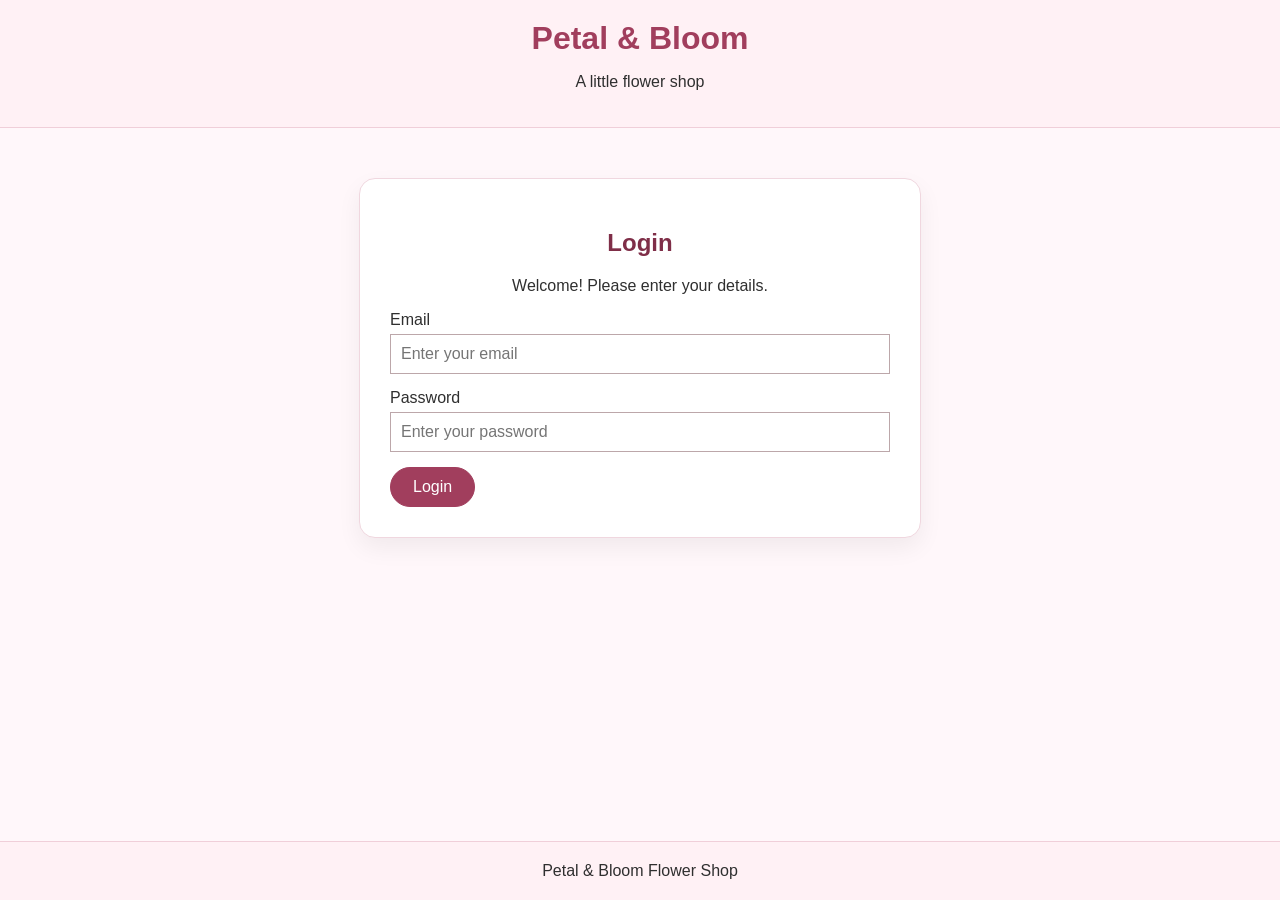
==== index.html @ 81bf0e91 "Set minimalist pink florist redesign and contact updates Co-authored-by: Copilot <223556219+Copilot@" ====
<!DOCTYPE html>
<html lang="en">
<head>
  <meta charset="UTF-8">
  <meta name="viewport" content="width=device-width, initial-scale=1.0">
  <title>Login - Petal &amp; Bloom</title>
  <link rel="stylesheet" href="style.css">
  <script src="login.js" defer></script>
</head>
<body>
  <header>
    <h1>Petal &amp; Bloom</h1>
    <p>A little flower shop</p>
  </header>

  <main class="page">
    <h2>Login</h2>
    <p>Welcome! Please enter your details.</p>
    <form id="login-form">
      <label for="email">Email</label>
      <input id="email" type="email" placeholder="Enter your email" required>

      <label for="password">Password</label>
      <input id="password" type="password" placeholder="Enter your password" required>

      <button type="submit">Login</button>
    </form>
  </main>

  <footer>Petal &amp; Bloom Flower Shop</footer>
</body>
</html>
---- style.css ----
body {
  margin: 0;
  background-color: #fff7fa;
  color: #2f2f2f;
  font-family: "Helvetica Neue", Helvetica, Arial, sans-serif;
  padding-bottom: 75px;
}

header {
  padding: 20px;
  background-color: #fff1f5;
  text-align: center;
  border-bottom: 1px solid #f0cfd9;
}

header h1 {
  margin: 0;
  color: #a13e5d;
}

nav {
  margin-top: 15px;
}

nav a {
  display: inline-block;
  margin: 5px 8px;
  padding: 8px 14px;
  border-radius: 999px;
  border: 1px solid #f0cfd9;
  background-color: #fff8fb;
  color: #7f2e48;
  font-weight: 600;
  text-decoration: none;
  transition: all 0.2s ease;
}

nav a:hover {
  border-color: #a13e5d;
  color: #a13e5d;
  transform: translateY(-1px);
}

a {
  color: #a13e5d;
}

h2 {
  color: #7f2e48;
}

.page {
  max-width: 500px;
  margin: 50px auto;
  padding: 30px;
  border: 1px solid #f0d7df;
  border-radius: 16px;
  background-color: #ffffff;
  box-shadow: 0 10px 24px rgba(0, 0, 0, 0.06);
  text-align: center;
}

form {
  text-align: left;
}

label {
  display: block;
  margin-top: 15px;
}

input {
  box-sizing: border-box;
  width: 100%;
  margin-top: 5px;
  padding: 10px;
  border: 1px solid #bca7aa;
  font: inherit;
}

button,
.button {
  display: inline-block;
  margin-top: 15px;
  padding: 10px 22px;
  border: 1px solid #a13e5d;
  border-radius: 999px;
  background-color: #a13e5d;
  color: #ffffff;
  font-weight: 600;
  font: inherit;
  text-decoration: none;
  cursor: pointer;
  transition: all 0.2s ease;
}

button:hover,
.button:hover {
  border-color: #8a2f4b;
  background-color: #8a2f4b;
  transform: translateY(-1px);
}

.note {
  color: #6a5a5d;
  font-size: 13px;
}

.welcome {
  padding: 80px 30px;
  background-color: #fff0f5;
  background-image: linear-gradient(rgba(255, 245, 249, 0.78), rgba(255, 245, 249, 0.78)), url("https://i.pinimg.com/736x/33/c2/3c/33c23c6570d251abd1d20c1be199b32e.jpg");
  background-position: center;
  background-size: cover;
  background-repeat: no-repeat;
}

.welcome div {
  max-width: 560px;
  margin: 0 auto;
  text-align: center;
}

.intro,
.bouquets {
  padding: 40px 20px;
  text-align: center;
}

.intro p {
  max-width: 550px;
  margin: 0 auto 15px;
}

.bouquets {
  background-color: #fff3f8;
}

.flower-list {
  display: flex;
  justify-content: center;
  flex-wrap: wrap;
  gap: 20px;
}

.flower-card {
  width: 180px;
  padding: 15px;
  border: 1px solid #f0d7df;
  border-radius: 14px;
  background-color: #ffffff;
  background-position: center;
  background-size: cover;
  background-repeat: no-repeat;
  position: relative;
  overflow: hidden;
}

.flower-card::before {
  content: "";
  position: absolute;
  inset: 0;
  background: rgba(255, 255, 255, 0.78);
}

.flower-card img {
  position: relative;
  z-index: 1;
  width: 170px;
  height: 180px;
  max-width: 100%;
  object-fit: contain;
  mix-blend-mode: multiply;
  filter: drop-shadow(0 5px 8px rgba(73, 59, 61, 0.28));
}

.flower-card h3 {
  position: relative;
  z-index: 1;
  margin-top: 10px;
}

.flower-card p {
  position: relative;
  z-index: 1;
}

.flower-card:nth-child(1) {
  background-image: url("https://i.pinimg.com/736x/82/b0/37/82b03758ce06ffacf2e92c999945d114.jpg");
}

.flower-card:nth-child(2) {
  background-image: url("https://i.pinimg.com/736x/80/35/6d/80356d6288bc49382ddcc34a6c154680.jpg");
}

.flower-card:nth-child(3) {
  background-image: url("https://i.pinimg.com/736x/b7/c6/a5/b7c6a548b51b48ed47c76b0708c887e2.jpg");
}

.about-page {
  background-image: linear-gradient(rgba(255, 255, 255, 0.84), rgba(255, 255, 255, 0.84)), url("https://i.pinimg.com/736x/f1/84/7e/f1847e420e139b4f65e4b6c890102ca3.jpg");
  background-position: center;
  background-size: cover;
  background-repeat: no-repeat;
}

footer {
  position: fixed;
  right: 0;
  bottom: 0;
  left: 0;
  padding: 20px;
  border-top: 1px solid #f0cfd9;
  background-color: #fff1f5;
  text-align: center;
}

@media (max-width: 600px) {
  .page {
    margin: 30px 20px;
    padding: 20px;
  }

  .welcome {
    padding: 60px 20px;
  }
}
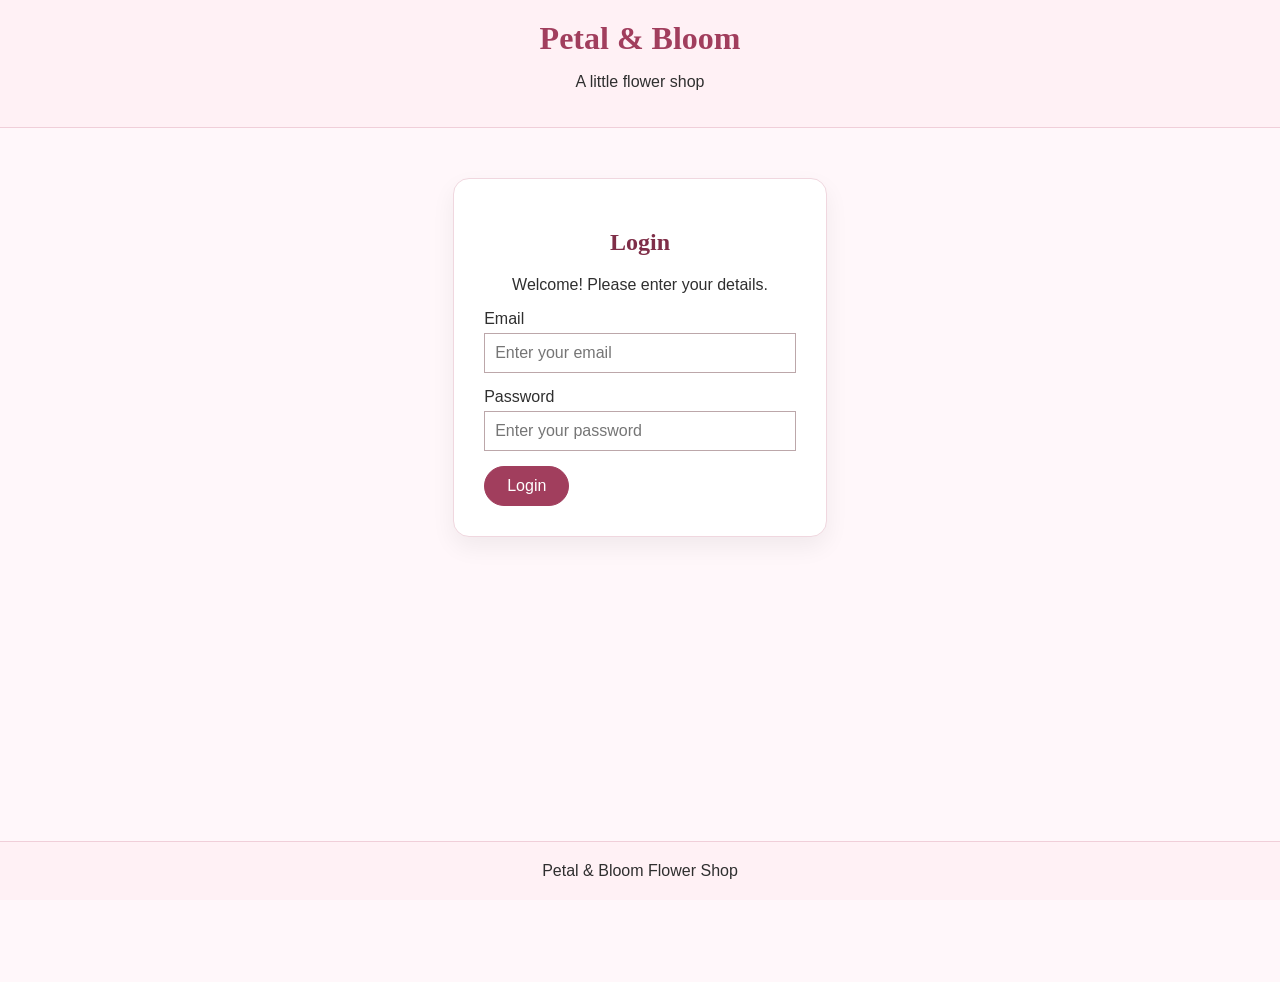
==== commit bbba36fe: "Fix layout spacing and restore fixed footer Co-authored-by: Copilot <223556219+Copilot@users.noreply" ====
--- a/index.html
+++ b/index.html
@@ -7,7 +7,7 @@
   <link rel="stylesheet" href="style.css">
   <script src="login.js" defer></script>
 </head>
-<body>
+<body class="login-page">
   <header>
     <h1>Petal &amp; Bloom</h1>
     <p>A little flower shop</p>
--- a/style.css
+++ b/style.css
@@ -3,7 +3,18 @@
   background-color: #fff7fa;
   color: #2f2f2f;
   font-family: "Helvetica Neue", Helvetica, Arial, sans-serif;
-  padding-bottom: 75px;
+  min-height: 100vh;
+  padding-bottom: 82px;
+  display: flex;
+  flex-direction: column;
+}
+
+main {
+  flex: 1;
+}
+
+.login-page main.page {
+  flex: 0 0 auto;
 }
 
 header {
@@ -47,6 +58,12 @@
 
 h2 {
   color: #7f2e48;
+}
+
+h1,
+h2,
+h3 {
+  font-family: Georgia, "Times New Roman", serif;
 }
 
 .page {
@@ -134,6 +151,7 @@
 
 .bouquets {
   background-color: #fff3f8;
+  padding-bottom: 48px;
 }
 
 .flower-list {
@@ -204,11 +222,138 @@
   background-repeat: no-repeat;
 }
 
+.contact-page {
+  background-image: linear-gradient(rgba(255, 255, 255, 0.88), rgba(255, 255, 255, 0.88)), url("https://i.pinimg.com/736x/83/8b/37/838b373fff0117ec9ea035d456ef9dac.jpg");
+  background-position: center;
+  background-size: cover;
+  background-repeat: no-repeat;
+}
+
+.team-heading {
+  margin: 18px 0 4px;
+  color: #7b2a4d;
+}
+
+.member-link {
+  margin-left: 10px;
+  background-color: #7f2e48;
+  border-color: #7f2e48;
+}
+
+.member-link:hover {
+  background-color: #69253a;
+  border-color: #69253a;
+}
+
+.member-profile {
+  background: linear-gradient(180deg, #fff2f7 0%, #f8e6ef 100%);
+}
+
+.member-page-wrap {
+  max-width: 900px;
+  margin: 35px auto 90px;
+  padding: 0 20px 30px;
+}
+
+.member-hero {
+  border: 1px solid #d8a0b7;
+  border-radius: 22px;
+  overflow: hidden;
+  background-image: linear-gradient(rgba(83, 23, 45, 0.5), rgba(83, 23, 45, 0.5)), url("https://i.pinimg.com/736x/bf/07/04/bf07047a4bbe18b6e5586e74b80d152e.jpg");
+  background-size: cover;
+  background-position: center;
+  color: #fff7fb;
+}
+
+.member-hero-content {
+  padding: 54px 28px;
+  text-align: center;
+}
+
+.member-hero h2 {
+  margin: 5px 0 10px;
+  color: #ffffff;
+  font-size: 44px;
+}
+
+.member-panel {
+  margin-top: 18px;
+  padding: 24px;
+  border: 1px solid #efc8d8;
+  border-radius: 18px;
+  background-color: #fffafb;
+  box-shadow: 0 8px 20px rgba(122, 43, 79, 0.08);
+}
+
+.member-panel h3 {
+  margin-top: 0;
+  margin-bottom: 12px;
+  color: #7b2a4d;
+  font-size: 28px;
+}
+
+.member-panel p {
+  margin-top: 0;
+  color: #4f2c3b;
+  line-height: 1.7;
+}
+
+.favorites-grid {
+  display: grid;
+  grid-template-columns: repeat(2, minmax(220px, 1fr));
+  gap: 16px;
+}
+
+.favorite-card {
+  border: 1px solid #efc8d8;
+  border-radius: 14px;
+  background-color: #ffffff;
+  padding: 14px;
+}
+
+.favorite-card img {
+  width: 100%;
+  height: 210px;
+  object-fit: cover;
+  border-radius: 10px;
+}
+
+.favorite-card h4 {
+  margin: 10px 0 8px;
+  font-family: Georgia, "Times New Roman", serif;
+  color: #7b2a4d;
+  font-size: 24px;
+}
+
+.favorite-card p {
+  margin: 0;
+}
+
+.moodboard-grid {
+  display: grid;
+  grid-template-columns: repeat(3, minmax(0, 1fr));
+  gap: 12px;
+}
+
+.moodboard-grid img {
+  width: 100%;
+  height: 190px;
+  object-fit: cover;
+  border-radius: 12px;
+  border: 1px solid #efc8d8;
+}
+
+.member-actions {
+  margin-top: 18px;
+  text-align: center;
+}
+
 footer {
   position: fixed;
+  left: 0;
   right: 0;
   bottom: 0;
-  left: 0;
+  z-index: 10;
   padding: 20px;
   border-top: 1px solid #f0cfd9;
   background-color: #fff1f5;
@@ -224,4 +369,13 @@
   .welcome {
     padding: 60px 20px;
   }
-}
+
+  .member-hero h2 {
+    font-size: 36px;
+  }
+
+  .favorites-grid,
+  .moodboard-grid {
+    grid-template-columns: 1fr;
+  }
+}
